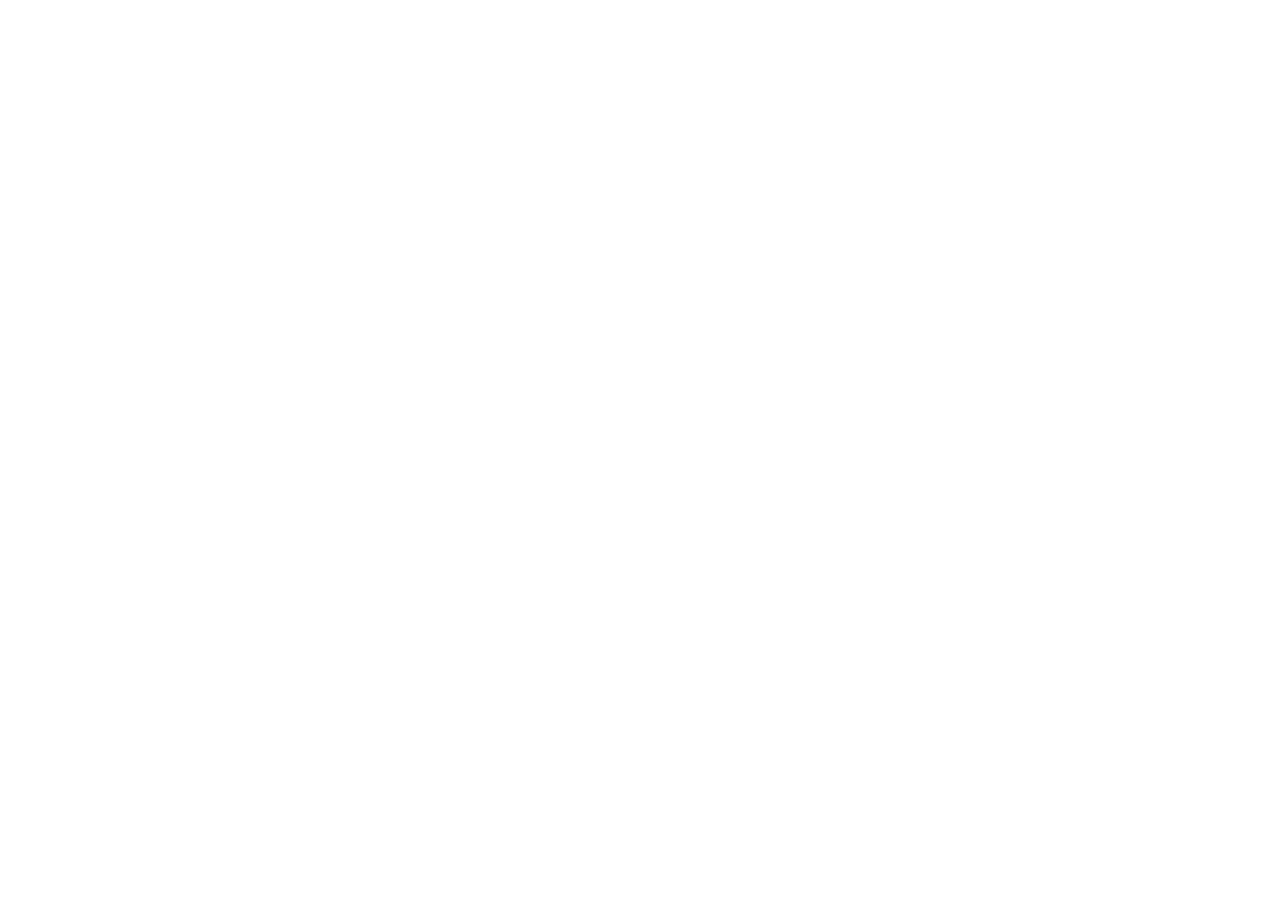
==== index.html @ 2e5473cc "primeiro commit HTML" ====
<!DOCTYPE html>
<html lang="en">
<head>
    <meta charset="UTF-8">
    <meta name="viewport" content="width=device-width, initial-scale=1.0">
    <title>Feedback </title>
</head>
<body>
    
</body>
</html>
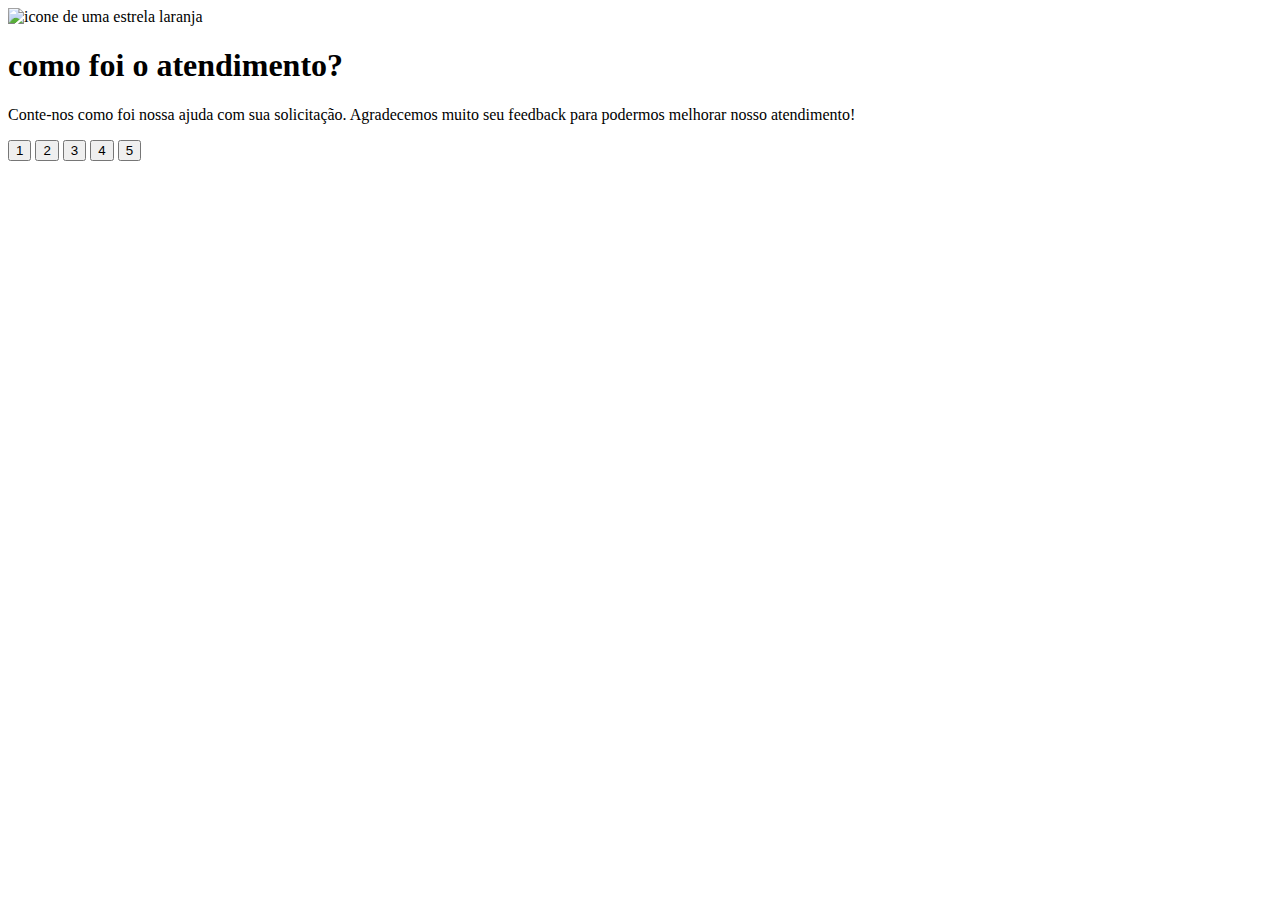
==== commit d96e05e3: "terceiro commit do HTML" ====
--- a/index.html
+++ b/index.html
@@ -6,6 +6,22 @@
     <title>Feedback </title>
 </head>
 <body>
-    
+    <div class="card">
+        <div>
+        <img src="./images/icon-star.svg" alt="icone de uma estrela laranja">
+     </div>
+
+     <h1>como foi o atendimento?</h1>
+
+     <p>Conte-nos como foi nossa ajuda com sua solicitação. Agradecemos muito seu feedback para podermos melhorar nosso atendimento!</p>
+
+     <div>
+        <button>1</button>
+        <button>2</button>
+        <button>3</button>
+        <button>4</button>
+        <button>5</button>
+     </div>
+    </div>
 </body>
 </html>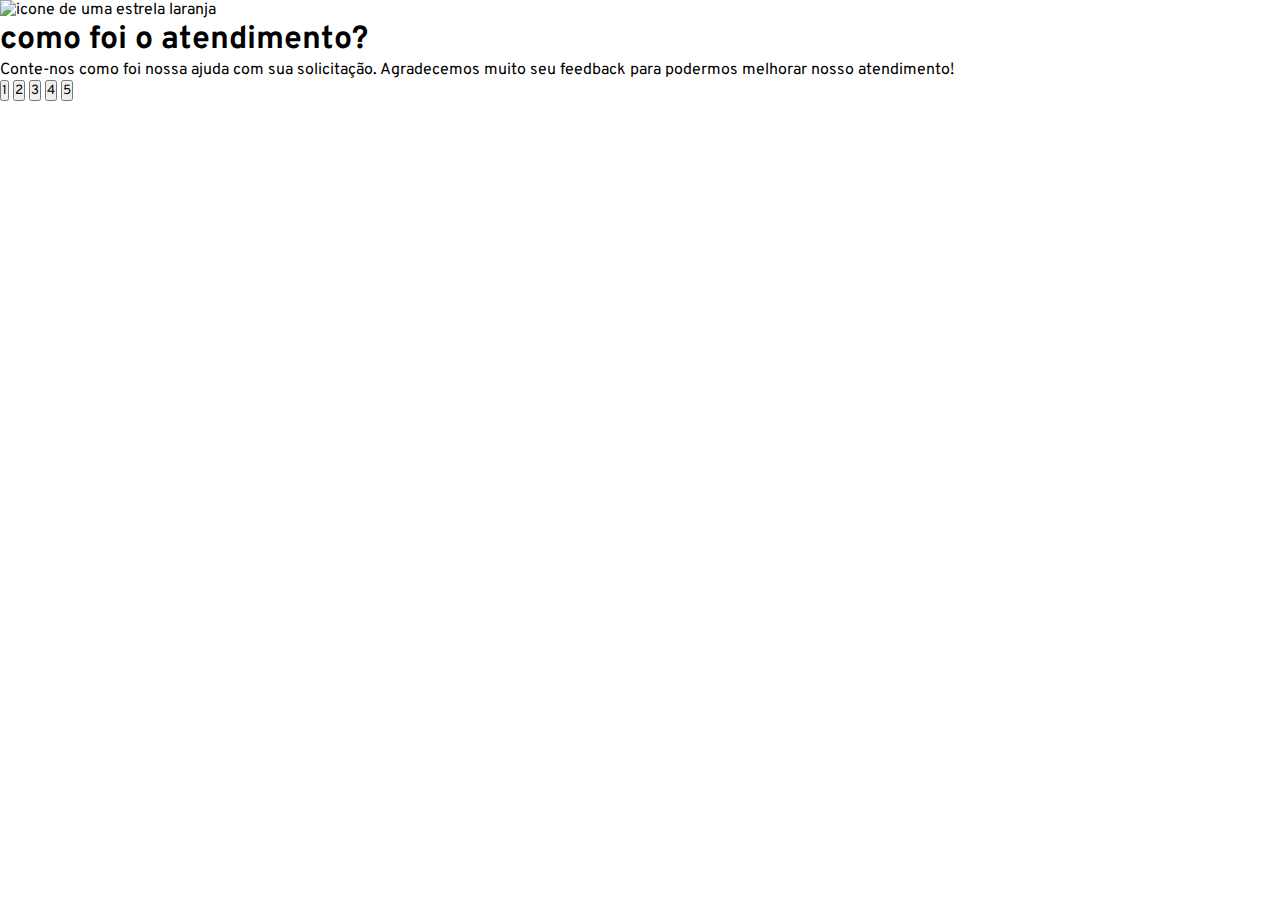
==== commit 75a8bd1e: "quarto commit do HTML e primeiro commit do CSS" ====
--- a/index.html
+++ b/index.html
@@ -3,6 +3,10 @@
 <head>
     <meta charset="UTF-8">
     <meta name="viewport" content="width=device-width, initial-scale=1.0">
+    <link rel="stylesheet" href="style.css">
+    <link rel="preconnect" href="https://fonts.googleapis.com">
+    <link rel="preconnect" href="https://fonts.gstatic.com" crossorigin>
+    <link href="https://fonts.googleapis.com/css2?family=Overpass:ital,wght@0,100..900;1,100..900&display=swap" rel="stylesheet">
     <title>Feedback </title>
 </head>
 <body>
--- a/style.css
+++ b/style.css
@@ -0,0 +1,6 @@
+*{
+    margin: 0;
+    padding: 0;
+    box-sizing: border-box;
+    font-family: "Overpass", sans-serif;
+}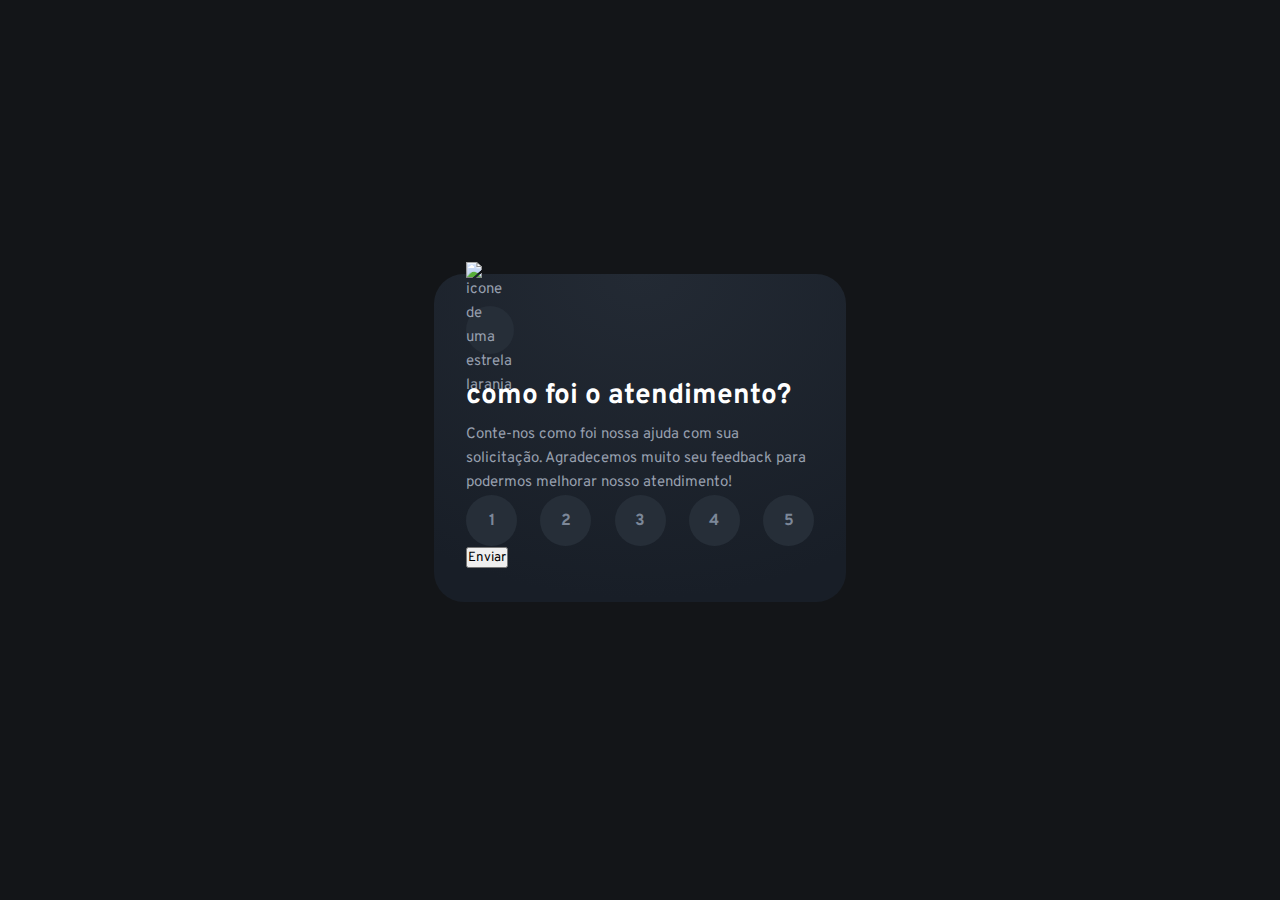
==== commit 5b2e880a: "quinto commit do CSS" ====
--- a/index.html
+++ b/index.html
@@ -11,7 +11,7 @@
 </head>
 <body>
     <div class="card">
-        <div>
+        <div class="estrela">
         <img src="./images/icon-star.svg" alt="icone de uma estrela laranja">
      </div>
 
@@ -19,13 +19,15 @@
 
      <p>Conte-nos como foi nossa ajuda com sua solicitação. Agradecemos muito seu feedback para podermos melhorar nosso atendimento!</p>
 
-     <div>
+     <div class="botoes">
         <button>1</button>
         <button>2</button>
         <button>3</button>
         <button>4</button>
         <button>5</button>
      </div>
+
+     <button>Enviar</button>
     </div>
 </body>
 </html>--- a/style.css
+++ b/style.css
@@ -3,4 +3,79 @@
     padding: 0;
     box-sizing: border-box;
     font-family: "Overpass", sans-serif;
+    -webkit-font-smoothing: antialised;
+}
+
+:root {
+    --dark-blue: #262E38;
+    --light-grey: #969FAD;
+    --medium-grey: #7C8798;
+    --orange: #FC7614;
+    --white: #FFF;
+    --very-dark-blue: #131518;
+    --black-gradient: radial-gradient(98.96% 98.96% at 50% 0%, #232A34 0%, #181E27 100%);
+}
+
+body {
+    background-color: var(--very-dark-blue);
+    height: 100svh;
+
+    display: flex;
+    justify-content: center;
+    align-items: center;
+}
+
+.card {
+    background: var(--black-gradient);
+    max-width: 412px;
+    padding: 32px;
+    border-radius: 30px;
+}
+
+.estrela {
+    background-color: var(--dark-blue);
+    width: 48px;
+    height: 48px;
+
+    display: flex;
+    justify-content: center;
+    align-items: center;
+
+    border-radius: 50%;
+
+    margin-bottom: 30px;
+}
+
+.card h1 {
+    color: var(--white);
+    font-size: 28px;
+    margin-bottom: 15px;
+}
+
+.card {
+    color: var(--light-grey);
+    font-size: 15px;
+    line-height: 24px;
+    margin-bottom: 24px;
+}
+
+.botoes {
+    display: flex;
+    justify-content: space-between;
+}
+
+.botoes button {
+    width: 51px;
+    height: 51px;
+    font-size: 16px;
+    font-weight: 700;
+    line-height: 24px;
+    border-radius: 50%;
+    border: none;
+    color: var(--medium-grey);
+    background-color: var(--dark-blue);
+}
+
+.botoes buttonhover {
+    
 }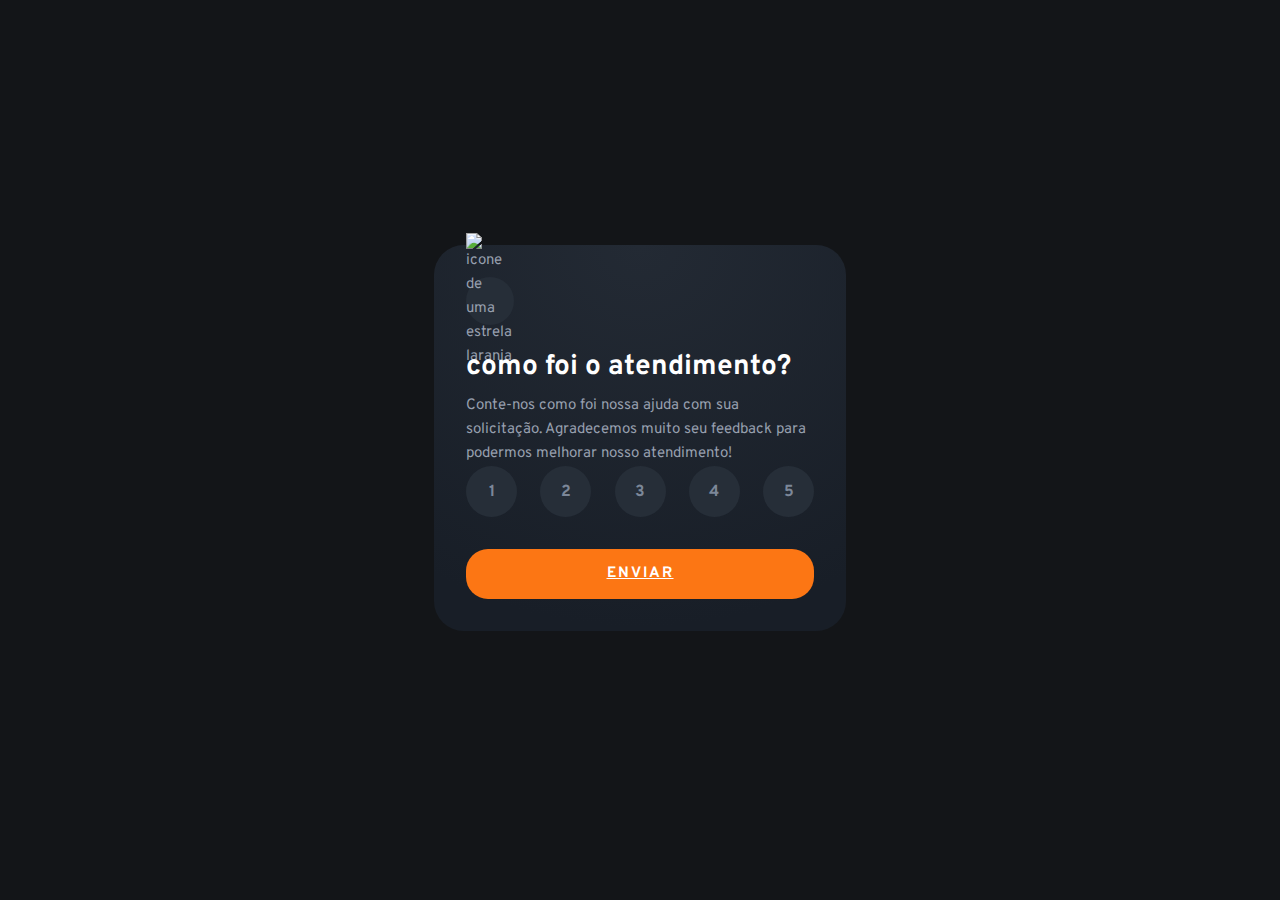
==== commit ab012c2e: "quinto commit do CSS" ====
--- a/index.html
+++ b/index.html
@@ -27,7 +27,7 @@
         <button>5</button>
      </div>
 
-     <button>Enviar</button>
+     <a href="">Enviar</a>
     </div>
 </body>
 </html>--- a/style.css
+++ b/style.css
@@ -62,6 +62,7 @@
 .botoes {
     display: flex;
     justify-content: space-between;
+    margin-bottom: 32px;
 }
 
 .botoes button {
@@ -74,8 +75,42 @@
     border: none;
     color: var(--medium-grey);
     background-color: var(--dark-blue);
+
+    transition: all ease-in-out 0.3s;
 }
 
 .botoes buttonhover {
+    color: var(--white);
+    background-color: var(--orange);
+    cursor: pointer;
+}
+
+.botoes button:focus {
+    color: var(--white);
+    background-color: var(--light-grey)
+}
+
+.card > a {
+    display: block;
+    width: 100%;
+    padding: 13px;
+    background-color: var(--orange);
+    border: none;
+    border-radius: 22px;
+
+    font-size: 15px;
+    font-weight: 700;
+    text-transform: uppercase;
+    letter-spacing: 2px;
+    color: var(--white);
+    text-align: center;
+    text-decoration: nome;
     
+    transition: all ease-in-out 0.3s;
+}
+
+.card > a:hover {
+    color: var(--orange);
+    background-color: var(--white);
+    cursor: pointer;
 }